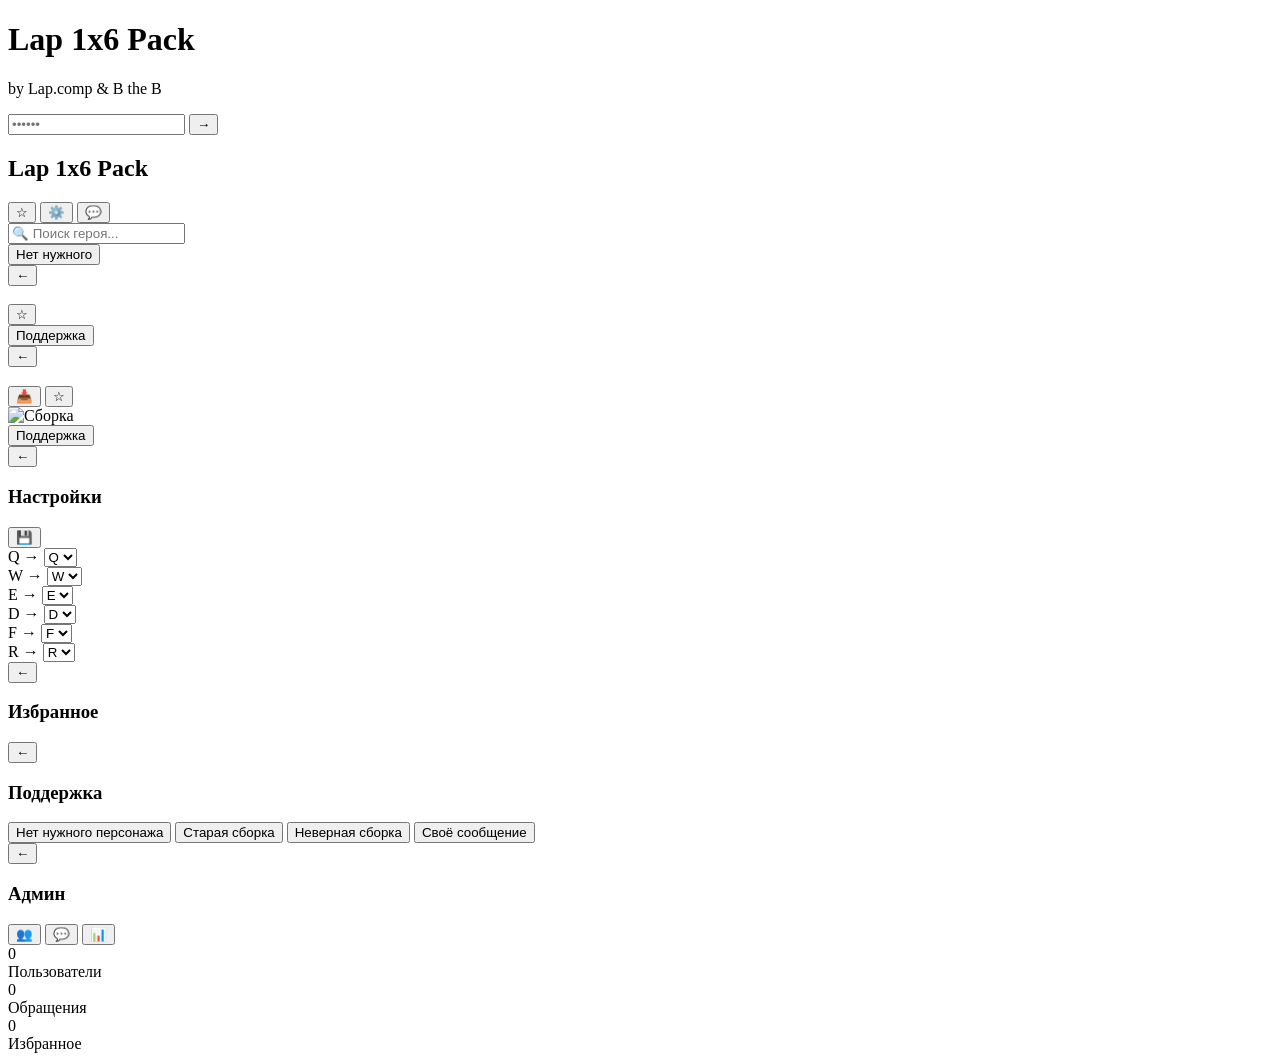
==== index.html @ 0a265a55 "Update index.html" ====
<!DOCTYPE html>
<html lang="ru">
<head>
    <meta charset="UTF-8">
    <meta name="viewport" content="width=device-width, initial-scale=1.0, maximum-scale=1.0, user-scalable=yes">
    <title>Lap 1x6 Pack</title>
    <link rel="stylesheet" href="style.css">
</head>
<body>
    <div id="app">
        <!-- Экран авторизации -->
        <div id="auth-screen" class="screen active">
            <div class="auth-container">
                <div class="logo">
                    <h1>Lap 1x6 Pack</h1>
                    <p>by Lap.comp & B the B</p>
                </div>
                <div class="auth-form">
                    <input type="text" id="token-input" placeholder="••••••" maxlength="20" autocomplete="off">
                    <button id="login-btn" class="primary-btn">→</button>
                    <div id="auth-error" class="error-message"></div>
                </div>
            </div>
        </div>

        <!-- Главный экран -->
        <div id="main-screen" class="screen">
            <header>
                <h2>Lap 1x6 Pack</h2>
                <div class="header-actions">
                    <button id="favorites-btn" class="icon-btn">☆</button>
                    <button id="settings-btn" class="icon-btn">⚙️</button>
                    <button id="support-btn" class="icon-btn">💬</button>
                    <button id="admin-btn" class="icon-btn admin-only" style="display: none;">👑</button>
                </div>
            </header>

            <div class="search-container">
                <input type="text" id="search-input" placeholder="🔍 Поиск героя...">
            </div>

            <div id="heroes-grid" class="heroes-grid"></div>

            <button id="no-hero-btn" class="support-btn-bottom">Нет нужного</button>
        </div>

        <!-- Экран героя -->
        <div id="hero-screen" class="screen">
            <header>
                <button id="back-to-main" class="back-btn">←</button>
                <h3 id="hero-name"></h3>
                <button id="hero-favorite" class="icon-btn">☆</button>
            </header>

            <div id="skills-container" class="skills-container"></div>
            <button id="hero-support-btn" class="support-btn-bottom">Поддержка</button>
        </div>

        <!-- Экран сборки -->
        <div id="build-screen" class="screen">
            <header>
                <button id="back-to-hero" class="back-btn">←</button>
                <h3 id="build-title"></h3>
                <div>
                    <button id="download-build" class="icon-btn">📥</button>
                    <button id="favorite-build" class="icon-btn">☆</button>
                </div>
            </header>

            <div class="build-image-container">
                <img id="build-image" src="" alt="Сборка" class="build-image">
            </div>
            <button id="build-support-btn" class="support-btn-bottom">Поддержка</button>
        </div>

        <!-- Экран настроек -->
        <div id="settings-screen" class="screen">
            <header>
                <button id="back-from-settings" class="back-btn">←</button>
                <h3>Настройки</h3>
                <button id="save-settings" class="icon-btn">💾</button>
            </header>

            <div class="settings-container">
                <div class="setting-item">
                    <label>Q →</label>
                    <select id="bind-q">
                        <option value="Q">Q</option>
                        <option value="1">1</option>
                        <option value="2">2</option>
                        <option value="3">3</option>
                        <option value="4">4</option>
                        <option value="5">5</option>
                        <option value="6">6</option>
                    </select>
                </div>
                <div class="setting-item">
                    <label>W →</label>
                    <select id="bind-w">
                        <option value="W">W</option>
                        <option value="1">1</option>
                        <option value="2">2</option>
                        <option value="3">3</option>
                        <option value="4">4</option>
                        <option value="5">5</option>
                        <option value="6">6</option>
                    </select>
                </div>
                <div class="setting-item">
                    <label>E →</label>
                    <select id="bind-e">
                        <option value="E">E</option>
                        <option value="1">1</option>
                        <option value="2">2</option>
                        <option value="3">3</option>
                        <option value="4">4</option>
                        <option value="5">5</option>
                        <option value="6">6</option>
                    </select>
                </div>
                <div class="setting-item">
                    <label>D →</label>
                    <select id="bind-d">
                        <option value="D">D</option>
                        <option value="1">1</option>
                        <option value="2">2</option>
                        <option value="3">3</option>
                        <option value="4">4</option>
                        <option value="5">5</option>
                        <option value="6">6</option>
                    </select>
                </div>
                <div class="setting-item">
                    <label>F →</label>
                    <select id="bind-f">
                        <option value="F">F</option>
                        <option value="1">1</option>
                        <option value="2">2</option>
                        <option value="3">3</option>
                        <option value="4">4</option>
                        <option value="5">5</option>
                        <option value="6">6</option>
                    </select>
                </div>
                <div class="setting-item">
                    <label>R →</label>
                    <select id="bind-r">
                        <option value="R">R</option>
                        <option value="1">1</option>
                        <option value="2">2</option>
                        <option value="3">3</option>
                        <option value="4">4</option>
                        <option value="5">5</option>
                        <option value="6">6</option>
                    </select>
                </div>
            </div>
        </div>

        <!-- Экран избранного -->
        <div id="favorites-screen" class="screen">
            <header>
                <button id="back-from-favorites" class="back-btn">←</button>
                <h3>Избранное</h3>
            </header>
            <div id="favorites-grid" class="heroes-grid"></div>
        </div>

        <!-- Экран поддержки -->
        <div id="support-screen" class="screen">
            <header>
                <button id="back-from-support" class="back-btn">←</button>
                <h3>Поддержка</h3>
            </header>

            <div class="support-container">
                <button id="support-no-hero" class="support-option">Нет нужного персонажа</button>
                <button id="support-old-build" class="support-option">Старая сборка</button>
                <button id="support-wrong-build" class="support-option">Неверная сборка</button>
                <button id="support-custom" class="support-option">Своё сообщение</button>

                <div id="custom-message-container" class="custom-message-container" style="display: none;">
                    <textarea id="custom-message" placeholder="Введите сообщение..." rows="4"></textarea>
                    <div id="hero-selector" style="display: none;">
                        <input type="text" id="missing-hero" placeholder="Какого героя не хватает?">
                    </div>
                    <div id="skill-selector" style="display: none;">
                        <select id="missing-skill">
                            <option value="">Способность</option>
                            <option value="Q">Q</option>
                            <option value="W">W</option>
                            <option value="E">E</option>
                            <option value="D">D</option>
                            <option value="F">F</option>
                            <option value="R">R</option>
                        </select>
                    </div>
                    <button id="send-support" class="primary-btn">Отправить</button>
                </div>
            </div>
        </div>

        <!-- Админ-панель -->
        <div id="admin-screen" class="screen">
            <header>
                <button id="back-from-admin" class="back-btn">←</button>
                <h3>Админ</h3>
            </header>

            <div class="admin-tabs">
                <button class="admin-tab active" data-tab="users">👥</button>
                <button class="admin-tab" data-tab="support">💬</button>
                <button class="admin-tab" data-tab="stats">📊</button>
            </div>

            <div id="admin-users" class="admin-tab-content active">
                <div id="users-list"></div>
            </div>

            <div id="admin-support" class="admin-tab-content">
                <div id="support-messages"></div>
            </div>

            <div id="admin-stats" class="admin-tab-content">
                <div class="stats-grid">
                    <div class="stat-card">
                        <div class="stat-value" id="total-users">0</div>
                        <div class="stat-label">Пользователи</div>
                    </div>
                    <div class="stat-card">
                        <div class="stat-value" id="total-support">0</div>
                        <div class="stat-label">Обращения</div>
                    </div>
                    <div class="stat-card">
                        <div class="stat-value" id="total-favs">0</div>
                        <div class="stat-label">Избранное</div>
                    </div>
                </div>
            </div>
        </div>
    </div>

    <script src="config.js"></script>
    <script src="script.js"></script>
</body>
</html>
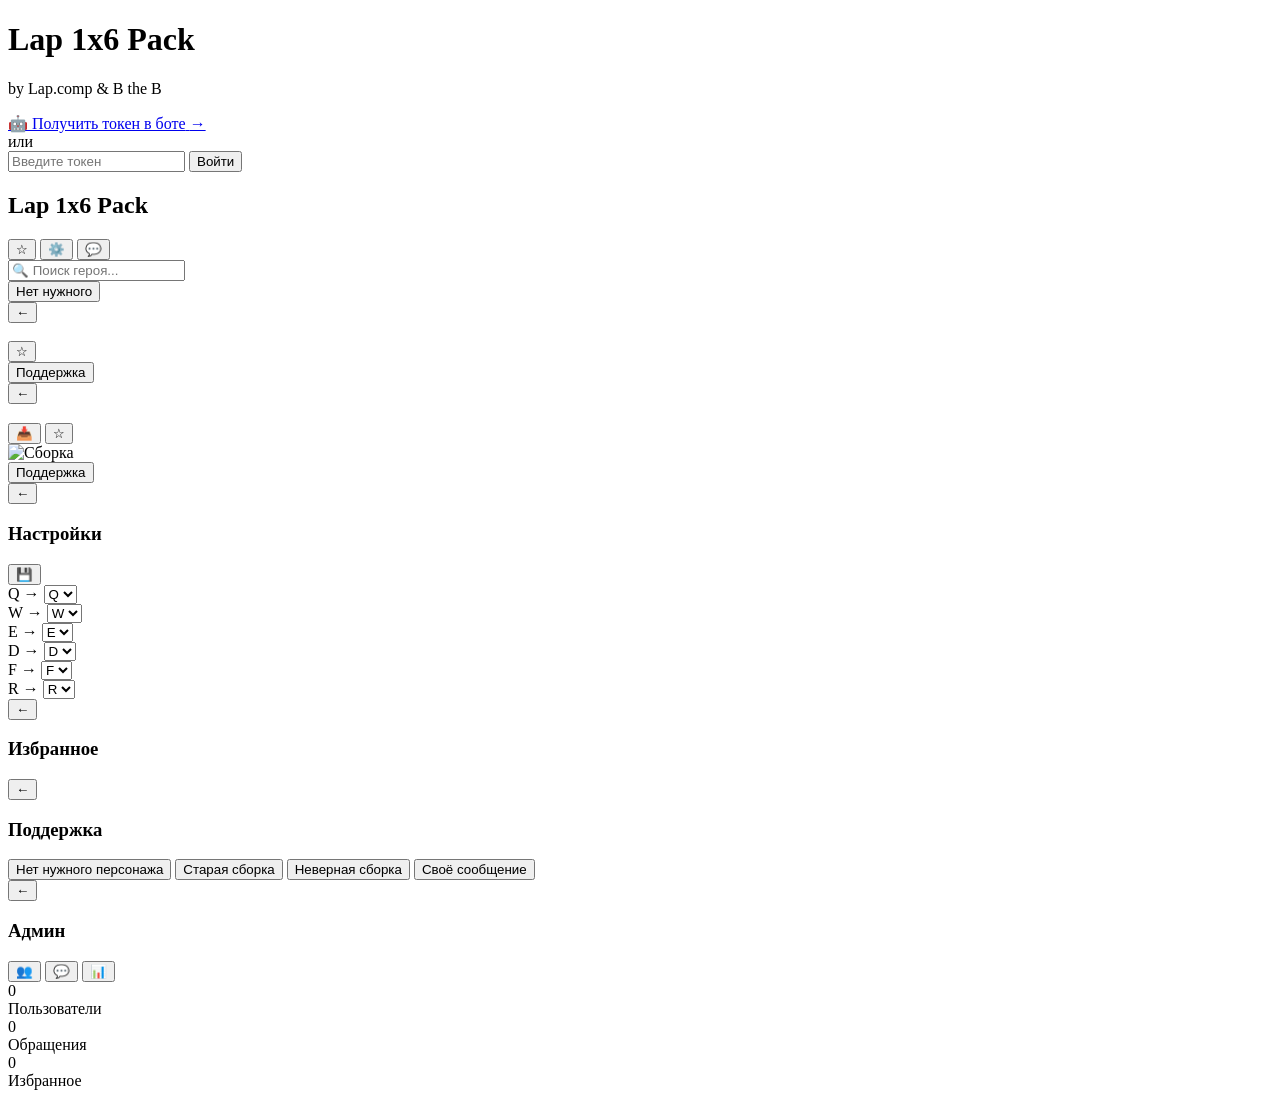
==== commit 9643614f: "Update index.html" ====
--- a/index.html
+++ b/index.html
@@ -2,7 +2,7 @@
 <html lang="ru">
 <head>
     <meta charset="UTF-8">
-    <meta name="viewport" content="width=device-width, initial-scale=1.0, maximum-scale=1.0, user-scalable=yes">
+    <meta name="viewport" content="width=device-width, initial-scale=1.0, maximum-scale=5.0, user-scalable=yes">
     <title>Lap 1x6 Pack</title>
     <link rel="stylesheet" href="style.css">
 </head>
@@ -15,9 +15,23 @@
                     <h1>Lap 1x6 Pack</h1>
                     <p>by Lap.comp & B the B</p>
                 </div>
+                
+                <!-- Кнопка бота -->
+                <a href="https://t.me/Lap1x6Dota_bot" target="_blank" class="bot-link">
+                    <div class="bot-button">
+                        <span class="bot-icon">🤖</span>
+                        <span class="bot-text">Получить токен в боте</span>
+                        <span class="bot-arrow">→</span>
+                    </div>
+                </a>
+                
+                <div class="auth-divider">
+                    <span>или</span>
+                </div>
+                
                 <div class="auth-form">
-                    <input type="text" id="token-input" placeholder="••••••" maxlength="20" autocomplete="off">
-                    <button id="login-btn" class="primary-btn">→</button>
+                    <input type="text" id="token-input" placeholder="Введите токен" maxlength="20" autocomplete="off">
+                    <button id="login-btn" class="primary-btn">Войти</button>
                     <div id="auth-error" class="error-message"></div>
                 </div>
             </div>
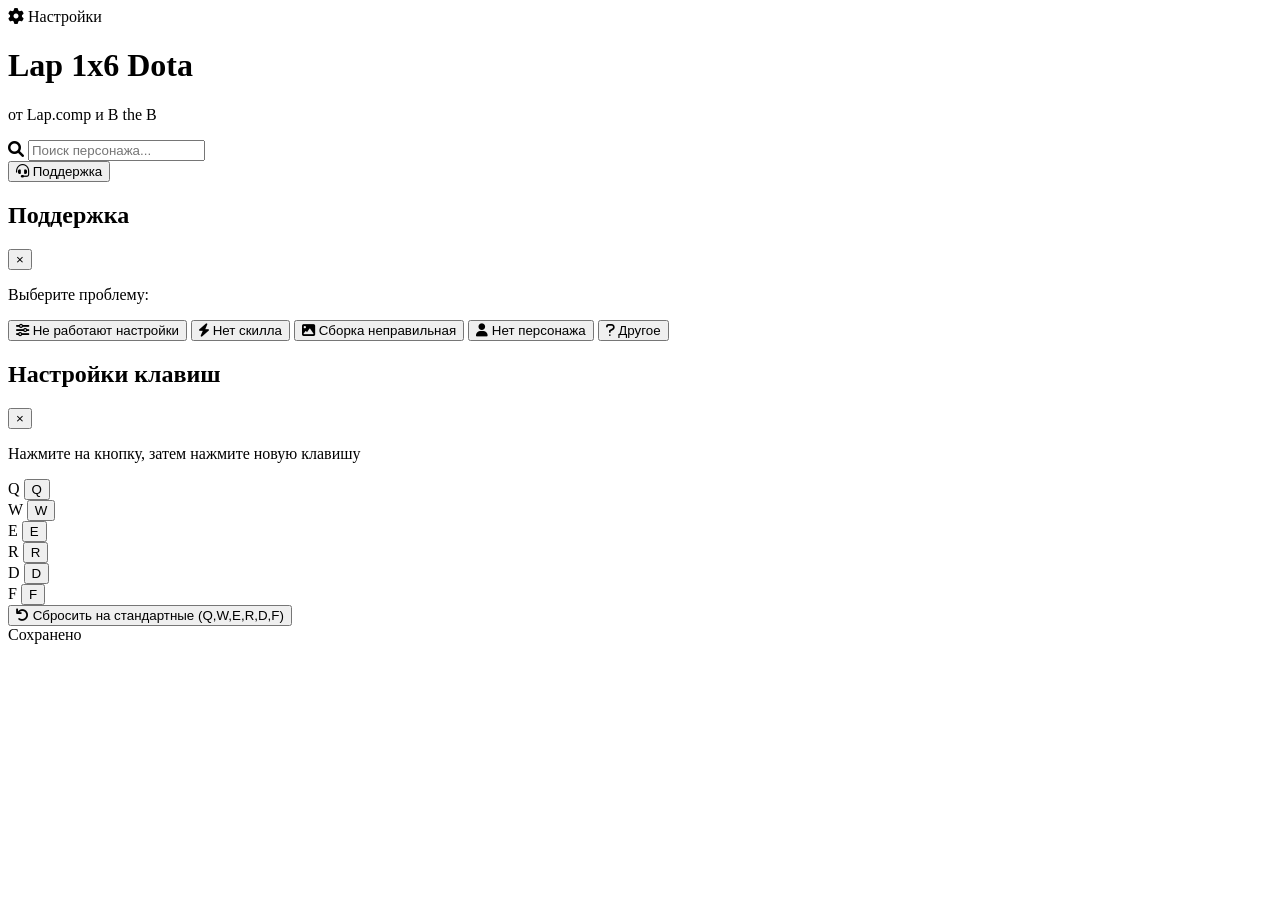
==== commit 4baff287: "Update index.html" ====
--- a/index.html
+++ b/index.html
@@ -2,259 +2,129 @@
 <html lang="ru">
 <head>
     <meta charset="UTF-8">
-    <meta name="viewport" content="width=device-width, initial-scale=1.0, maximum-scale=5.0, user-scalable=yes">
-    <title>Lap 1x6 Pack</title>
-    <link rel="stylesheet" href="style.css">
+    <meta name="viewport" content="width=device-width, initial-scale=1.0, maximum-scale=1.0, user-scalable=yes">
+    <title>Lap 1x6 Dota от Lap.comp и B the B</title>
+    <link rel="stylesheet" href="css/style.css">
+    <link rel="stylesheet" href="https://cdnjs.cloudflare.com/ajax/libs/font-awesome/6.0.0/css/all.min.css">
 </head>
 <body>
-    <div id="app">
-        <!-- Экран авторизации -->
-        <div id="auth-screen" class="screen active">
-            <div class="auth-container">
-                <div class="logo">
-                    <h1>Lap 1x6 Pack</h1>
-                    <p>by Lap.comp & B the B</p>
+    <div class="settings-button" id="settingsBtn">
+        <i class="fas fa-cog"></i> Настройки
+    </div>
+
+    <main class="container">
+        <h1 class="site-title">Lap 1x6 Dota</h1>
+        <p class="site-subtitle">от Lap.comp и B the B</p>
+        
+        <div class="search-container">
+            <i class="fas fa-search search-icon"></i>
+            <input type="text" class="search-input" id="searchInput" placeholder="Поиск персонажа...">
+        </div>
+
+        <div class="heroes-grid" id="heroesGrid">
+            <!-- Герои будут загружаться через JavaScript -->
+        </div>
+    </main>
+
+    <button class="support-button" id="supportBtn">
+        <i class="fas fa-headset"></i>
+        <span>Поддержка</span>
+    </button>
+
+    <!-- Модальное окно поддержки -->
+    <div class="modal" id="supportModal">
+        <div class="modal-content">
+            <div class="modal-header">
+                <h2>Поддержка</h2>
+                <button class="close-btn" id="closeSupportModal">&times;</button>
+            </div>
+            <div class="modal-body">
+                <p class="modal-subtitle">Выберите проблему:</p>
+                <div class="support-options">
+                    <button class="support-option" data-problem="settings">
+                        <i class="fas fa-sliders-h"></i>
+                        Не работают настройки
+                    </button>
+                    <button class="support-option" data-problem="missing_skill">
+                        <i class="fas fa-bolt"></i>
+                        Нет скилла
+                    </button>
+                    <button class="support-option" data-problem="wrong_build">
+                        <i class="fas fa-image"></i>
+                        Сборка неправильная
+                    </button>
+                    <button class="support-option" data-problem="missing_hero">
+                        <i class="fas fa-user"></i>
+                        Нет персонажа
+                    </button>
+                    <button class="support-option" data-problem="other">
+                        <i class="fas fa-question"></i>
+                        Другое
+                    </button>
                 </div>
                 
-                <!-- Кнопка бота -->
-                <a href="https://t.me/Lap1x6Dota_bot" target="_blank" class="bot-link">
-                    <div class="bot-button">
-                        <span class="bot-icon">🤖</span>
-                        <span class="bot-text">Получить токен в боте</span>
-                        <span class="bot-arrow">→</span>
-                    </div>
-                </a>
-                
-                <div class="auth-divider">
-                    <span>или</span>
-                </div>
-                
-                <div class="auth-form">
-                    <input type="text" id="token-input" placeholder="Введите токен" maxlength="20" autocomplete="off">
-                    <button id="login-btn" class="primary-btn">Войти</button>
-                    <div id="auth-error" class="error-message"></div>
-                </div>
-            </div>
-        </div>
-
-        <!-- Главный экран -->
-        <div id="main-screen" class="screen">
-            <header>
-                <h2>Lap 1x6 Pack</h2>
-                <div class="header-actions">
-                    <button id="favorites-btn" class="icon-btn">☆</button>
-                    <button id="settings-btn" class="icon-btn">⚙️</button>
-                    <button id="support-btn" class="icon-btn">💬</button>
-                    <button id="admin-btn" class="icon-btn admin-only" style="display: none;">👑</button>
-                </div>
-            </header>
-
-            <div class="search-container">
-                <input type="text" id="search-input" placeholder="🔍 Поиск героя...">
-            </div>
-
-            <div id="heroes-grid" class="heroes-grid"></div>
-
-            <button id="no-hero-btn" class="support-btn-bottom">Нет нужного</button>
-        </div>
-
-        <!-- Экран героя -->
-        <div id="hero-screen" class="screen">
-            <header>
-                <button id="back-to-main" class="back-btn">←</button>
-                <h3 id="hero-name"></h3>
-                <button id="hero-favorite" class="icon-btn">☆</button>
-            </header>
-
-            <div id="skills-container" class="skills-container"></div>
-            <button id="hero-support-btn" class="support-btn-bottom">Поддержка</button>
-        </div>
-
-        <!-- Экран сборки -->
-        <div id="build-screen" class="screen">
-            <header>
-                <button id="back-to-hero" class="back-btn">←</button>
-                <h3 id="build-title"></h3>
-                <div>
-                    <button id="download-build" class="icon-btn">📥</button>
-                    <button id="favorite-build" class="icon-btn">☆</button>
-                </div>
-            </header>
-
-            <div class="build-image-container">
-                <img id="build-image" src="" alt="Сборка" class="build-image">
-            </div>
-            <button id="build-support-btn" class="support-btn-bottom">Поддержка</button>
-        </div>
-
-        <!-- Экран настроек -->
-        <div id="settings-screen" class="screen">
-            <header>
-                <button id="back-from-settings" class="back-btn">←</button>
-                <h3>Настройки</h3>
-                <button id="save-settings" class="icon-btn">💾</button>
-            </header>
-
-            <div class="settings-container">
-                <div class="setting-item">
-                    <label>Q →</label>
-                    <select id="bind-q">
-                        <option value="Q">Q</option>
-                        <option value="1">1</option>
-                        <option value="2">2</option>
-                        <option value="3">3</option>
-                        <option value="4">4</option>
-                        <option value="5">5</option>
-                        <option value="6">6</option>
-                    </select>
-                </div>
-                <div class="setting-item">
-                    <label>W →</label>
-                    <select id="bind-w">
-                        <option value="W">W</option>
-                        <option value="1">1</option>
-                        <option value="2">2</option>
-                        <option value="3">3</option>
-                        <option value="4">4</option>
-                        <option value="5">5</option>
-                        <option value="6">6</option>
-                    </select>
-                </div>
-                <div class="setting-item">
-                    <label>E →</label>
-                    <select id="bind-e">
-                        <option value="E">E</option>
-                        <option value="1">1</option>
-                        <option value="2">2</option>
-                        <option value="3">3</option>
-                        <option value="4">4</option>
-                        <option value="5">5</option>
-                        <option value="6">6</option>
-                    </select>
-                </div>
-                <div class="setting-item">
-                    <label>D →</label>
-                    <select id="bind-d">
-                        <option value="D">D</option>
-                        <option value="1">1</option>
-                        <option value="2">2</option>
-                        <option value="3">3</option>
-                        <option value="4">4</option>
-                        <option value="5">5</option>
-                        <option value="6">6</option>
-                    </select>
-                </div>
-                <div class="setting-item">
-                    <label>F →</label>
-                    <select id="bind-f">
-                        <option value="F">F</option>
-                        <option value="1">1</option>
-                        <option value="2">2</option>
-                        <option value="3">3</option>
-                        <option value="4">4</option>
-                        <option value="5">5</option>
-                        <option value="6">6</option>
-                    </select>
-                </div>
-                <div class="setting-item">
-                    <label>R →</label>
-                    <select id="bind-r">
-                        <option value="R">R</option>
-                        <option value="1">1</option>
-                        <option value="2">2</option>
-                        <option value="3">3</option>
-                        <option value="4">4</option>
-                        <option value="5">5</option>
-                        <option value="6">6</option>
-                    </select>
-                </div>
-            </div>
-        </div>
-
-        <!-- Экран избранного -->
-        <div id="favorites-screen" class="screen">
-            <header>
-                <button id="back-from-favorites" class="back-btn">←</button>
-                <h3>Избранное</h3>
-            </header>
-            <div id="favorites-grid" class="heroes-grid"></div>
-        </div>
-
-        <!-- Экран поддержки -->
-        <div id="support-screen" class="screen">
-            <header>
-                <button id="back-from-support" class="back-btn">←</button>
-                <h3>Поддержка</h3>
-            </header>
-
-            <div class="support-container">
-                <button id="support-no-hero" class="support-option">Нет нужного персонажа</button>
-                <button id="support-old-build" class="support-option">Старая сборка</button>
-                <button id="support-wrong-build" class="support-option">Неверная сборка</button>
-                <button id="support-custom" class="support-option">Своё сообщение</button>
-
-                <div id="custom-message-container" class="custom-message-container" style="display: none;">
-                    <textarea id="custom-message" placeholder="Введите сообщение..." rows="4"></textarea>
-                    <div id="hero-selector" style="display: none;">
-                        <input type="text" id="missing-hero" placeholder="Какого героя не хватает?">
-                    </div>
-                    <div id="skill-selector" style="display: none;">
-                        <select id="missing-skill">
-                            <option value="">Способность</option>
-                            <option value="Q">Q</option>
-                            <option value="W">W</option>
-                            <option value="E">E</option>
-                            <option value="D">D</option>
-                            <option value="F">F</option>
-                            <option value="R">R</option>
-                        </select>
-                    </div>
-                    <button id="send-support" class="primary-btn">Отправить</button>
-                </div>
-            </div>
-        </div>
-
-        <!-- Админ-панель -->
-        <div id="admin-screen" class="screen">
-            <header>
-                <button id="back-from-admin" class="back-btn">←</button>
-                <h3>Админ</h3>
-            </header>
-
-            <div class="admin-tabs">
-                <button class="admin-tab active" data-tab="users">👥</button>
-                <button class="admin-tab" data-tab="support">💬</button>
-                <button class="admin-tab" data-tab="stats">📊</button>
-            </div>
-
-            <div id="admin-users" class="admin-tab-content active">
-                <div id="users-list"></div>
-            </div>
-
-            <div id="admin-support" class="admin-tab-content">
-                <div id="support-messages"></div>
-            </div>
-
-            <div id="admin-stats" class="admin-tab-content">
-                <div class="stats-grid">
-                    <div class="stat-card">
-                        <div class="stat-value" id="total-users">0</div>
-                        <div class="stat-label">Пользователи</div>
-                    </div>
-                    <div class="stat-card">
-                        <div class="stat-value" id="total-support">0</div>
-                        <div class="stat-label">Обращения</div>
-                    </div>
-                    <div class="stat-card">
-                        <div class="stat-value" id="total-favs">0</div>
-                        <div class="stat-label">Избранное</div>
-                    </div>
+                <!-- Дополнительные поля (появляются при выборе) -->
+                <div id="additionalFields" class="additional-fields" style="display: none;">
+                    <input type="text" id="heroField" class="modal-input" placeholder="Имя героя">
+                    <input type="text" id="skillField" class="modal-input" placeholder="Название скилла">
+                    <textarea id="descriptionField" class="modal-textarea" placeholder="Опишите проблему подробнее..."></textarea>
+                    <button class="submit-support-btn" id="submitSupport">
+                        <i class="fas fa-paper-plane"></i>
+                        Отправить
+                    </button>
                 </div>
             </div>
         </div>
     </div>
 
-    <script src="config.js"></script>
-    <script src="script.js"></script>
+    <!-- Модальное окно настроек -->
+    <div class="modal" id="settingsModal">
+        <div class="modal-content">
+            <div class="modal-header">
+                <h2>Настройки клавиш</h2>
+                <button class="close-btn" id="closeSettingsModal">&times;</button>
+            </div>
+            <div class="modal-body">
+                <p class="settings-info">Нажмите на кнопку, затем нажмите новую клавишу</p>
+                <div class="keybinds-grid">
+                    <div class="keybind-item">
+                        <span class="skill-label">Q</span>
+                        <button class="keybind-btn" id="key-Q" data-skill="q">Q</button>
+                    </div>
+                    <div class="keybind-item">
+                        <span class="skill-label">W</span>
+                        <button class="keybind-btn" id="key-W" data-skill="w">W</button>
+                    </div>
+                    <div class="keybind-item">
+                        <span class="skill-label">E</span>
+                        <button class="keybind-btn" id="key-E" data-skill="e">E</button>
+                    </div>
+                    <div class="keybind-item">
+                        <span class="skill-label">R</span>
+                        <button class="keybind-btn" id="key-R" data-skill="r">R</button>
+                    </div>
+                    <div class="keybind-item">
+                        <span class="skill-label">D</span>
+                        <button class="keybind-btn" id="key-D" data-skill="d">D</button>
+                    </div>
+                    <div class="keybind-item">
+                        <span class="skill-label">F</span>
+                        <button class="keybind-btn" id="key-F" data-skill="f">F</button>
+                    </div>
+                </div>
+                <button class="reset-keys-btn" id="resetKeys">
+                    <i class="fas fa-undo"></i>
+                    Сбросить на стандартные (Q,W,E,R,D,F)
+                </button>
+            </div>
+        </div>
+    </div>
+
+    <!-- Уведомления -->
+    <div class="toast" id="toast">Сохранено</div>
+
+    <script src="js/main.js"></script>
+    <script src="js/settings.js"></script>
+    <script src="js/support.js"></script>
 </body>
 </html>
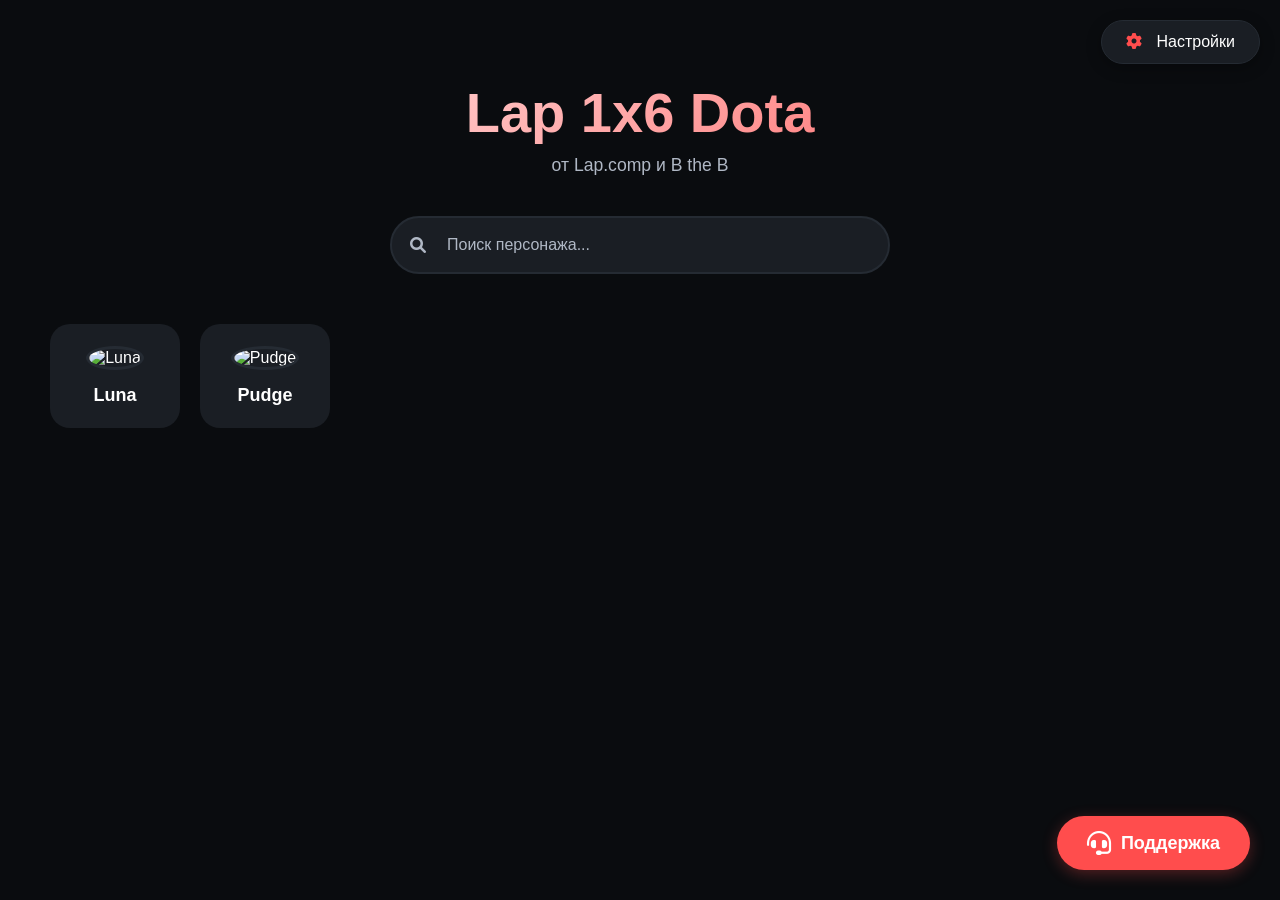
==== commit c43dee93: "Update index.html" ====
--- a/index.html
+++ b/index.html
@@ -63,7 +63,6 @@
                     </button>
                 </div>
                 
-                <!-- Дополнительные поля (появляются при выборе) -->
                 <div id="additionalFields" class="additional-fields" style="display: none;">
                     <input type="text" id="heroField" class="modal-input" placeholder="Имя героя">
                     <input type="text" id="skillField" class="modal-input" placeholder="Название скилла">
@@ -120,9 +119,9 @@
         </div>
     </div>
 
-    <!-- Уведомления -->
     <div class="toast" id="toast">Сохранено</div>
 
+    <script src="js/config.js"></script>
     <script src="js/main.js"></script>
     <script src="js/settings.js"></script>
     <script src="js/support.js"></script>
--- a/css/style.css
+++ b/css/style.css
@@ -0,0 +1,875 @@
+* {
+    margin: 0;
+    padding: 0;
+    box-sizing: border-box;
+    font-family: 'Segoe UI', Tahoma, Geneva, Verdana, sans-serif;
+}
+
+:root {
+    --bg-primary: #0a0c0f;
+    --bg-secondary: #1a1e24;
+    --bg-tertiary: #252b33;
+    --accent: #ff4d4d;
+    --accent-hover: #ff6666;
+    --text-primary: #ffffff;
+    --text-secondary: #b0b8c5;
+    --border-radius: 20px;
+    --border-radius-sm: 12px;
+    --transition: all 0.3s ease;
+}
+
+body {
+    background-color: var(--bg-primary);
+    color: var(--text-primary);
+    min-height: 100vh;
+    position: relative;
+    padding: 20px;
+}
+
+/* Настройки кнопка */
+.settings-button {
+    position: fixed;
+    top: 20px;
+    right: 20px;
+    background: var(--bg-secondary);
+    color: var(--text-primary);
+    padding: 12px 24px;
+    border-radius: 50px;
+    cursor: pointer;
+    border: 1px solid var(--bg-tertiary);
+    transition: var(--transition);
+    z-index: 100;
+    font-size: 16px;
+    box-shadow: 0 4px 15px rgba(0, 0, 0, 0.3);
+}
+
+.settings-button:hover {
+    background: var(--bg-tertiary);
+    transform: translateY(-2px);
+    box-shadow: 0 6px 20px rgba(0, 0, 0, 0.4);
+}
+
+.settings-button i {
+    margin-right: 10px;
+    color: var(--accent);
+}
+
+/* Кнопка на главную */
+.home-button {
+    position: fixed;
+    top: 20px;
+    left: 20px;
+    background: var(--bg-secondary);
+    color: var(--text-primary);
+    padding: 12px 24px;
+    border-radius: 50px;
+    cursor: pointer;
+    border: 1px solid var(--bg-tertiary);
+    transition: var(--transition);
+    z-index: 100;
+    font-size: 16px;
+    box-shadow: 0 4px 15px rgba(0, 0, 0, 0.3);
+}
+
+.home-button:hover {
+    background: var(--bg-tertiary);
+    transform: translateY(-2px);
+    box-shadow: 0 6px 20px rgba(0, 0, 0, 0.4);
+}
+
+.home-button i {
+    margin-right: 10px;
+    color: var(--accent);
+}
+
+/* Основной контейнер */
+.container {
+    max-width: 1400px;
+    margin: 0 auto;
+    padding: 60px 20px 20px;
+}
+
+.site-title {
+    font-size: clamp(2rem, 5vw, 3.5rem);
+    text-align: center;
+    margin-bottom: 10px;
+    background: linear-gradient(135deg, #fff, var(--accent));
+    -webkit-background-clip: text;
+    -webkit-text-fill-color: transparent;
+    animation: titleGlow 2s ease-in-out infinite alternate;
+}
+
+@keyframes titleGlow {
+    from { text-shadow: 0 0 10px rgba(255, 77, 77, 0.5); }
+    to { text-shadow: 0 0 20px rgba(255, 77, 77, 0.8); }
+}
+
+.site-subtitle {
+    text-align: center;
+    color: var(--text-secondary);
+    margin-bottom: 40px;
+    font-size: clamp(0.9rem, 2vw, 1.1rem);
+}
+
+/* Поиск */
+.search-container {
+    position: relative;
+    max-width: 500px;
+    margin: 0 auto 40px;
+}
+
+.search-icon {
+    position: absolute;
+    left: 20px;
+    top: 50%;
+    transform: translateY(-50%);
+    color: var(--text-secondary);
+    z-index: 1;
+}
+
+.search-input {
+    width: 100%;
+    padding: 18px 20px 18px 55px;
+    background: var(--bg-secondary);
+    border: 2px solid var(--bg-tertiary);
+    border-radius: 50px;
+    color: var(--text-primary);
+    font-size: 16px;
+    transition: var(--transition);
+}
+
+.search-input:focus {
+    outline: none;
+    border-color: var(--accent);
+    box-shadow: 0 0 0 5px rgba(255, 77, 77, 0.2);
+}
+
+.search-input::placeholder {
+    color: var(--text-secondary);
+}
+
+/* Сетка героев */
+.heroes-grid {
+    display: grid;
+    grid-template-columns: repeat(auto-fill, minmax(120px, 1fr));
+    gap: 20px;
+    padding: 10px;
+}
+
+/* Карточка героя */
+.hero-card {
+    background: var(--bg-secondary);
+    border-radius: var(--border-radius);
+    padding: 20px 10px;
+    text-align: center;
+    cursor: pointer;
+    transition: var(--transition);
+    border: 2px solid transparent;
+    animation: fadeIn 0.5s ease;
+}
+
+@keyframes fadeIn {
+    from {
+        opacity: 0;
+        transform: translateY(20px);
+    }
+    to {
+        opacity: 1;
+        transform: translateY(0);
+    }
+}
+
+.hero-card:hover {
+    transform: translateY(-10px);
+    border-color: var(--accent);
+    box-shadow: 0 10px 30px rgba(255, 77, 77, 0.3);
+    background: var(--bg-tertiary);
+}
+
+.hero-icon {
+    width: 100px;
+    height: 100px;
+    border-radius: 50%;
+    margin: 0 auto 15px;
+    object-fit: cover;
+    border: 3px solid var(--bg-tertiary);
+    transition: var(--transition);
+}
+
+.hero-card:hover .hero-icon {
+    border-color: var(--accent);
+    transform: scale(1.05);
+}
+
+.hero-name {
+    font-size: 18px;
+    font-weight: bold;
+    color: var(--text-primary);
+}
+
+/* Кнопка поддержки */
+.support-button {
+    position: fixed;
+    bottom: 30px;
+    right: 30px;
+    background: var(--accent);
+    color: white;
+    border: none;
+    border-radius: 50px;
+    padding: 15px 30px;
+    font-size: 18px;
+    font-weight: bold;
+    cursor: pointer;
+    transition: var(--transition);
+    z-index: 100;
+    box-shadow: 0 4px 15px rgba(255, 77, 77, 0.3);
+    display: flex;
+    align-items: center;
+    gap: 10px;
+}
+
+.support-button:hover {
+    background: var(--accent-hover);
+    transform: translateY(-5px);
+    box-shadow: 0 8px 25px rgba(255, 77, 77, 0.5);
+}
+
+.support-button i {
+    font-size: 24px;
+}
+
+/* Модальные окна */
+.modal {
+    display: none;
+    position: fixed;
+    top: 0;
+    left: 0;
+    width: 100%;
+    height: 100%;
+    background: rgba(0, 0, 0, 0.8);
+    z-index: 1000;
+    justify-content: center;
+    align-items: center;
+    padding: 20px;
+}
+
+.modal.active {
+    display: flex;
+    animation: modalFadeIn 0.3s ease;
+}
+
+@keyframes modalFadeIn {
+    from {
+        opacity: 0;
+        transform: scale(0.9);
+    }
+    to {
+        opacity: 1;
+        transform: scale(1);
+    }
+}
+
+.modal-content {
+    background: var(--bg-secondary);
+    border-radius: var(--border-radius);
+    width: 100%;
+    max-width: 500px;
+    max-height: 90vh;
+    overflow-y: auto;
+    box-shadow: 0 10px 40px rgba(0, 0, 0, 0.5);
+    border: 1px solid var(--bg-tertiary);
+}
+
+.modal-header {
+    padding: 20px;
+    border-bottom: 2px solid var(--bg-tertiary);
+    display: flex;
+    justify-content: space-between;
+    align-items: center;
+    position: sticky;
+    top: 0;
+    background: var(--bg-secondary);
+    z-index: 1;
+}
+
+.modal-header h2 {
+    color: var(--accent);
+    font-size: 24px;
+}
+
+.close-btn {
+    background: none;
+    border: none;
+    color: var(--text-secondary);
+    font-size: 28px;
+    cursor: pointer;
+    transition: var(--transition);
+    width: 40px;
+    height: 40px;
+    display: flex;
+    align-items: center;
+    justify-content: center;
+    border-radius: 50%;
+}
+
+.close-btn:hover {
+    color: var(--accent);
+    background: var(--bg-tertiary);
+    transform: rotate(90deg);
+}
+
+.modal-body {
+    padding: 20px;
+}
+
+.modal-subtitle {
+    color: var(--text-secondary);
+    margin-bottom: 20px;
+    font-size: 16px;
+}
+
+/* Опции поддержки */
+.support-options {
+    display: flex;
+    flex-direction: column;
+    gap: 10px;
+    margin-bottom: 20px;
+}
+
+.support-option {
+    background: var(--bg-tertiary);
+    border: 2px solid transparent;
+    border-radius: var(--border-radius-sm);
+    padding: 15px;
+    color: var(--text-primary);
+    font-size: 16px;
+    cursor: pointer;
+    transition: var(--transition);
+    text-align: left;
+    display: flex;
+    align-items: center;
+    gap: 15px;
+}
+
+.support-option i {
+    color: var(--accent);
+    font-size: 20px;
+    width: 30px;
+}
+
+.support-option:hover {
+    background: var(--bg-secondary);
+    border-color: var(--accent);
+    transform: translateX(5px);
+}
+
+.support-option.selected {
+    background: var(--accent);
+    border-color: var(--accent);
+}
+
+.support-option.selected i {
+    color: white;
+}
+
+/* Дополнительные поля */
+.additional-fields {
+    margin-top: 20px;
+    animation: slideDown 0.3s ease;
+}
+
+@keyframes slideDown {
+    from {
+        opacity: 0;
+        transform: translateY(-20px);
+    }
+    to {
+        opacity: 1;
+        transform: translateY(0);
+    }
+}
+
+.modal-input,
+.modal-textarea {
+    width: 100%;
+    padding: 15px;
+    margin-bottom: 15px;
+    background: var(--bg-tertiary);
+    border: 2px solid transparent;
+    border-radius: var(--border-radius-sm);
+    color: var(--text-primary);
+    font-size: 16px;
+    transition: var(--transition);
+}
+
+.modal-textarea {
+    min-height: 100px;
+    resize: vertical;
+}
+
+.modal-input:focus,
+.modal-textarea:focus {
+    outline: none;
+    border-color: var(--accent);
+    box-shadow: 0 0 0 3px rgba(255, 77, 77, 0.2);
+}
+
+.submit-support-btn {
+    width: 100%;
+    background: var(--accent);
+    color: white;
+    border: none;
+    border-radius: var(--border-radius-sm);
+    padding: 15px;
+    font-size: 18px;
+    font-weight: bold;
+    cursor: pointer;
+    transition: var(--transition);
+    display: flex;
+    align-items: center;
+    justify-content: center;
+    gap: 10px;
+}
+
+.submit-support-btn:hover {
+    background: var(--accent-hover);
+    transform: translateY(-2px);
+    box-shadow: 0 5px 20px rgba(255, 77, 77, 0.4);
+}
+
+/* Настройки клавиш */
+.keybinds-grid {
+    display: grid;
+    grid-template-columns: repeat(2, 1fr);
+    gap: 15px;
+    margin-bottom: 20px;
+}
+
+.keybind-item {
+    display: flex;
+    flex-direction: column;
+    gap: 5px;
+}
+
+.skill-label {
+    font-size: 14px;
+    color: var(--text-secondary);
+    margin-left: 5px;
+}
+
+.keybind-btn {
+    background: var(--bg-tertiary);
+    border: 2px solid transparent;
+    border-radius: var(--border-radius-sm);
+    padding: 20px;
+    font-size: 24px;
+    font-weight: bold;
+    color: var(--text-primary);
+    cursor: pointer;
+    transition: var(--transition);
+    text-transform: uppercase;
+}
+
+.keybind-btn:hover {
+    background: var(--bg-secondary);
+    border-color: var(--accent);
+    transform: scale(1.02);
+}
+
+.keybind-btn.recording {
+    background: var(--accent);
+    color: white;
+    animation: pulse 1s infinite;
+}
+
+@keyframes pulse {
+    0% { box-shadow: 0 0 0 0 rgba(255, 77, 77, 0.7); }
+    70% { box-shadow: 0 0 0 10px rgba(255, 77, 77, 0); }
+    100% { box-shadow: 0 0 0 0 rgba(255, 77, 77, 0); }
+}
+
+.reset-keys-btn {
+    width: 100%;
+    background: var(--bg-tertiary);
+    color: var(--text-primary);
+    border: 2px solid var(--bg-tertiary);
+    border-radius: var(--border-radius-sm);
+    padding: 15px;
+    font-size: 16px;
+    cursor: pointer;
+    transition: var(--transition);
+    display: flex;
+    align-items: center;
+    justify-content: center;
+    gap: 10px;
+}
+
+.reset-keys-btn:hover {
+    background: var(--bg-secondary);
+    border-color: var(--accent);
+}
+
+/* Уведомления */
+.toast {
+    position: fixed;
+    bottom: 30px;
+    left: 50%;
+    transform: translateX(-50%) translateY(100px);
+    background: var(--accent);
+    color: white;
+    padding: 15px 30px;
+    border-radius: 50px;
+    font-size: 16px;
+    font-weight: bold;
+    box-shadow: 0 5px 20px rgba(255, 77, 77, 0.4);
+    z-index: 2000;
+    transition: transform 0.3s ease;
+    opacity: 0;
+}
+
+.toast.show {
+    transform: translateX(-50%) translateY(0);
+    opacity: 1;
+}
+
+/* Страница героя */
+.hero-page {
+    max-width: 1200px;
+    margin: 0 auto;
+    padding-top: 80px;
+}
+
+.hero-header {
+    display: flex;
+    align-items: center;
+    gap: 30px;
+    margin-bottom: 40px;
+    background: var(--bg-secondary);
+    padding: 30px;
+    border-radius: var(--border-radius);
+    box-shadow: 0 10px 30px rgba(0, 0, 0, 0.3);
+}
+
+.hero-header-icon {
+    width: 150px;
+    height: 150px;
+    border-radius: 50%;
+    border: 4px solid var(--accent);
+    object-fit: cover;
+}
+
+.hero-header-name {
+    font-size: clamp(2rem, 4vw, 3rem);
+    background: linear-gradient(135deg, #fff, var(--accent));
+    -webkit-background-clip: text;
+    -webkit-text-fill-color: transparent;
+}
+
+.skills-grid {
+    display: grid;
+    grid-template-columns: repeat(auto-fit, minmax(300px, 1fr));
+    gap: 30px;
+    padding: 20px;
+}
+
+.skill-card {
+    background: var(--bg-secondary);
+    border-radius: var(--border-radius);
+    padding: 25px;
+    cursor: pointer;
+    transition: var(--transition);
+    border: 2px solid transparent;
+    position: relative;
+    overflow: hidden;
+}
+
+.skill-card:hover {
+    transform: translateY(-10px);
+    border-color: var(--accent);
+    box-shadow: 0 15px 40px rgba(255, 77, 77, 0.3);
+}
+
+.skill-key {
+    position: absolute;
+    top: 15px;
+    right: 15px;
+    background: var(--accent);
+    color: white;
+    width: 40px;
+    height: 40px;
+    border-radius: 50%;
+    display: flex;
+    align-items: center;
+    justify-content: center;
+    font-weight: bold;
+    font-size: 18px;
+    box-shadow: 0 5px 15px rgba(255, 77, 77, 0.4);
+}
+
+.skill-header {
+    display: flex;
+    align-items: center;
+    gap: 20px;
+    margin-bottom: 20px;
+}
+
+.skill-icon {
+    width: 80px;
+    height: 80px;
+    border-radius: var(--border-radius-sm);
+    object-fit: cover;
+    border: 2px solid var(--bg-tertiary);
+}
+
+.skill-name {
+    font-size: 24px;
+    font-weight: bold;
+    color: var(--accent);
+}
+
+.skill-description {
+    color: var(--text-secondary);
+    line-height: 1.6;
+    font-size: 16px;
+}
+
+/* Страница сборки */
+.build-page {
+    max-width: 1200px;
+    margin: 0 auto;
+    padding: 100px 20px 20px;
+}
+
+.build-header {
+    display: flex;
+    justify-content: space-between;
+    align-items: center;
+    margin-bottom: 30px;
+    flex-wrap: wrap;
+    gap: 20px;
+}
+
+.back-btn {
+    background: var(--bg-secondary);
+    color: var(--text-primary);
+    border: 2px solid var(--bg-tertiary);
+    border-radius: 50px;
+    padding: 12px 24px;
+    font-size: 16px;
+    cursor: pointer;
+    transition: var(--transition);
+    display: flex;
+    align-items: center;
+    gap: 10px;
+}
+
+.back-btn:hover {
+    background: var(--bg-tertiary);
+    border-color: var(--accent);
+    transform: translateX(-5px);
+}
+
+.download-btn {
+    background: var(--accent);
+    color: white;
+    border: none;
+    border-radius: 50px;
+    padding: 12px 24px;
+    font-size: 16px;
+    font-weight: bold;
+    cursor: pointer;
+    transition: var(--transition);
+    display: flex;
+    align-items: center;
+    gap: 10px;
+}
+
+.download-btn:hover {
+    background: var(--accent-hover);
+    transform: translateY(-2px);
+    box-shadow: 0 5px 20px rgba(255, 77, 77, 0.4);
+}
+
+.build-image-container {
+    background: var(--bg-secondary);
+    border-radius: var(--border-radius);
+    padding: 20px;
+    box-shadow: 0 10px 30px rgba(0, 0, 0, 0.3);
+}
+
+.build-image {
+    width: 100%;
+    height: auto;
+    border-radius: var(--border-radius-sm);
+    display: block;
+}
+
+.build-info {
+    margin-top: 20px;
+    padding: 20px;
+    background: var(--bg-tertiary);
+    border-radius: var(--border-radius-sm);
+    color: var(--text-secondary);
+    text-align: center;
+}
+
+/* Адаптация для мобильных */
+@media (max-width: 768px) {
+    body {
+        padding: 10px;
+    }
+
+    .settings-button {
+        top: 10px;
+        right: 10px;
+        padding: 10px 20px;
+        font-size: 14px;
+    }
+
+    .home-button {
+        top: 10px;
+        left: 10px;
+        padding: 10px 20px;
+        font-size: 14px;
+    }
+
+    .container {
+        padding: 50px 10px 10px;
+    }
+
+    .hero-page {
+        padding-top: 70px;
+    }
+
+    .build-page {
+        padding-top: 80px;
+    }
+
+    .heroes-grid {
+        grid-template-columns: repeat(auto-fill, minmax(100px, 1fr));
+        gap: 15px;
+    }
+
+    .hero-icon {
+        width: 80px;
+        height: 80px;
+    }
+
+    .hero-name {
+        font-size: 16px;
+    }
+
+    .support-button {
+        bottom: 20px;
+        right: 20px;
+        padding: 12px 24px;
+        font-size: 16px;
+    }
+
+    .support-button i {
+        font-size: 20px;
+    }
+
+    .modal-content {
+        margin: 10px;
+    }
+
+    .keybinds-grid {
+        grid-template-columns: 1fr;
+    }
+
+    .keybind-btn {
+        padding: 15px;
+        font-size: 20px;
+    }
+
+    .hero-header {
+        flex-direction: column;
+        text-align: center;
+        padding: 20px;
+    }
+
+    .hero-header-icon {
+        width: 120px;
+        height: 120px;
+    }
+
+    .skills-grid {
+        grid-template-columns: 1fr;
+        padding: 10px;
+    }
+
+    .build-header {
+        flex-direction: column;
+        text-align: center;
+    }
+
+    .back-btn, .download-btn {
+        width: 100%;
+        justify-content: center;
+    }
+}
+
+@media (max-width: 480px) {
+    .heroes-grid {
+        grid-template-columns: repeat(2, 1fr);
+    }
+
+    .settings-button span {
+        display: none;
+    }
+
+    .settings-button i {
+        margin-right: 0;
+    }
+
+    .home-button span {
+        display: none;
+    }
+
+    .home-button i {
+        margin-right: 0;
+    }
+
+    .support-button span {
+        display: none;
+    }
+
+    .support-button {
+        padding: 15px;
+        border-radius: 50%;
+    }
+
+    .support-button i {
+        margin: 0;
+    }
+
+    .modal-header h2 {
+        font-size: 20px;
+    }
+
+    .support-option {
+        padding: 12px;
+        font-size: 14px;
+    }
+}
+
+/* Адаптация для больших экранов */
+@media (min-width: 1400px) {
+    .container {
+        max-width: 1600px;
+    }
+
+    .heroes-grid {
+        grid-template-columns: repeat(auto-fill, minmax(150px, 1fr));
+    }
+
+    .hero-icon {
+        width: 120px;
+        height: 120px;
+    }
+
+    .hero-name {
+        font-size: 20px;
+    }
+}
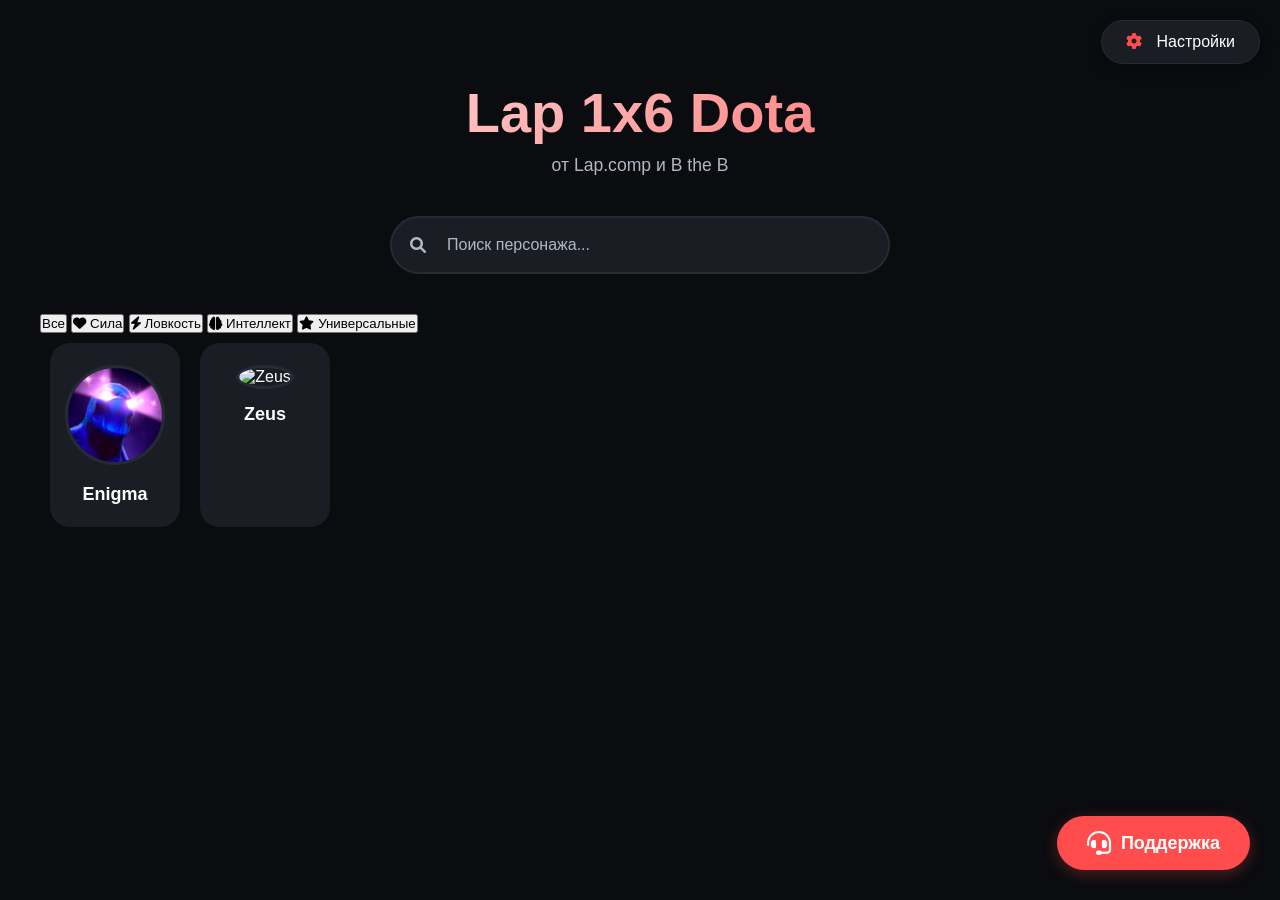
==== commit 15068484: "Update index.html" ====
--- a/index.html
+++ b/index.html
@@ -21,6 +21,24 @@
             <input type="text" class="search-input" id="searchInput" placeholder="Поиск персонажа...">
         </div>
 
+        <!-- ФИЛЬТРЫ ПО АТРИБУТАМ -->
+        <div class="attribute-filters">
+            <button class="attribute-btn active" data-attribute="all">Все</button>
+            <button class="attribute-btn strength" data-attribute="strength">
+                <i class="fas fa-heart"></i> Сила
+            </button>
+            <button class="attribute-btn agility" data-attribute="agility">
+                <i class="fas fa-bolt"></i> Ловкость
+            </button>
+            <button class="attribute-btn intellect" data-attribute="intellect">
+                <i class="fas fa-brain"></i> Интеллект
+            </button>
+            <button class="attribute-btn universal" data-attribute="universal">
+                <i class="fas fa-star"></i> Универсальные
+            </button>
+        </div>
+
+        <!-- СЕТКА ГЕРОЕВ -->
         <div class="heroes-grid" id="heroesGrid">
             <!-- Герои будут загружаться через JavaScript -->
         </div>
--- a/css/style.css
+++ b/css/style.css
@@ -713,6 +713,58 @@
     text-align: center;
 }
 
+/* СТРАНИЦА СБОРКИ - БЕЗ СКРОЛЛА */
+.build-page {
+    max-width: 1200px;
+    margin: 0 auto;
+    padding: 80px 20px 20px;
+    height: calc(100vh - 40px);
+    display: flex;
+    flex-direction: column;
+    overflow: hidden;
+}
+
+.build-header {
+    display: flex;
+    justify-content: space-between;
+    align-items: center;
+    margin-bottom: 20px;
+    flex-wrap: wrap;
+    gap: 10px;
+    flex-shrink: 0;
+}
+
+.build-info {
+    margin-bottom: 15px;
+    padding: 15px;
+    background: var(--bg-tertiary);
+    border-radius: var(--border-radius-sm);
+    text-align: center;
+    flex-shrink: 0;
+}
+
+.build-image-container {
+    background: var(--bg-secondary);
+    border-radius: var(--border-radius);
+    padding: 15px;
+    box-shadow: 0 10px 30px rgba(0, 0, 0, 0.3);
+    flex: 1;
+    display: flex;
+    align-items: center;
+    justify-content: center;
+    overflow: hidden;
+}
+
+.build-image {
+    width: auto;
+    height: 100%;
+    max-width: 100%;
+    max-height: 100%;
+    object-fit: contain;
+    border-radius: var(--border-radius-sm);
+    display: block;
+}
+
 /* Адаптация для мобильных */
 @media (max-width: 768px) {
     body {
